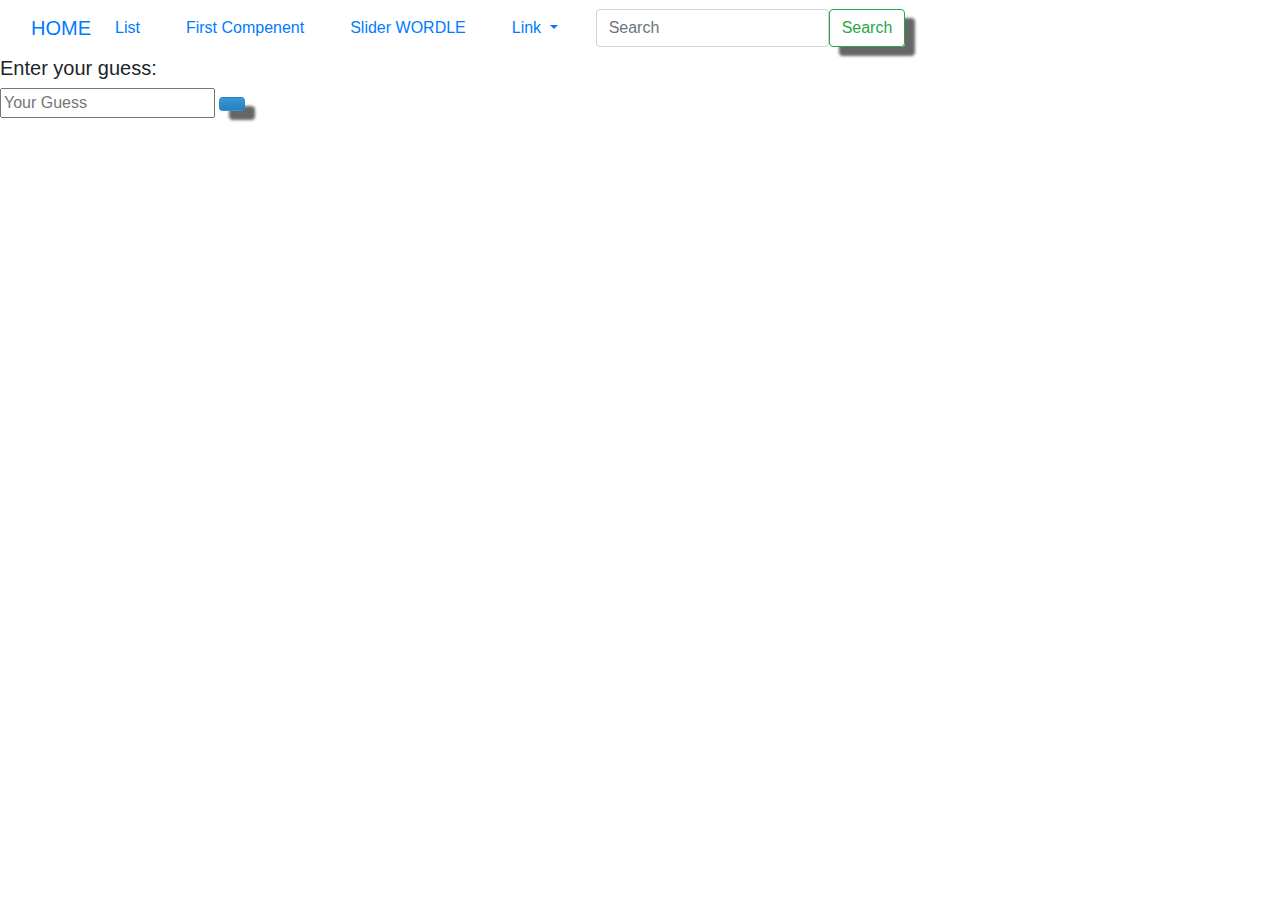
==== index.html @ 8e36611a "v2" ====
<!DOCTYPE html>
<html lang="en">
    <head>
        <meta charset="utf-8">
        <title>Wordle Game</title>
        <link rel="stylesheet" href="styles.css">
         <!--BOOTSTRAP LİNK-->
         <link rel="stylesheet" href="https://cdn.jsdelivr.net/npm/bootstrap@4.0.0/dist/css/bootstrap.min.css" integrity="sha384-Gn5384xqQ1aoWXA+058RXPxPg6fy4IWvTNh0E263XmFcJlSAwiGgFAW/dAiS6JXm" crossorigin="anonymous">
         <script src="https://code.jquery.com/jquery-3.2.1.slim.min.js" integrity="sha384-KJ3o2DKtIkvYIK3UENzmM7KCkRr/rE9/Qpg6aAZGJwFDMVNA/GpGFF93hXpG5KkN" crossorigin="anonymous"></script>
         <script src="https://cdn.jsdelivr.net/npm/popper.js@1.12.9/dist/umd/popper.min.js" integrity="sha384-ApNbgh9B+Y1QKtv3Rn7W3mgPxhU9K/ScQsAP7hUibX39j7fakFPskvXusvfa0b4Q" crossorigin="anonymous"></script>
         <script src="https://cdn.jsdelivr.net/npm/bootstrap@4.0.0/dist/js/bootstrap.min.js" integrity="sha384-JZR6Spejh4U02d8jOt6vLEHfe/JQGiRRSQQxSfFWpi1MquVdAyjUar5+76PVCmYl" crossorigin="anonymous"></script>
    </head>
    <body>
        <section id="navbar">
        <nav class="navbar navbar-expand-lg bg-body-tertiary">
            <div class="container-fluid">
              <a class="navbar-brand" href="#">HOME</a>
              <button class="navbar-toggler" type="button" data-bs-toggle="collapse" data-bs-target="#navbarSupportedContent" aria-controls="navbarSupportedContent" aria-expanded="false" aria-label="Toggle navigation">
                <span class="navbar-toggler-icon"></span>
              </button>
              <div class="collapse navbar-collapse" id="navbarSupportedContent">
                <ul class="navbar-nav me-auto mb-2 mb-lg-0">
                  <li class="nav-item">
                    <a class="nav-link active" aria-current="page" href="#">List</a>
                  </li>
                  <li class="nav-item">
                    <a class="nav-link" href="#">First Compenent</a>
                  </li>
                  <li class="nav-item">
                    <a class="nav-link" href="#">Slider WORDLE</a>
                  </li>
                  <li class="nav-item dropdown">
                    <a class="nav-link dropdown-toggle" href="#" role="button" data-bs-toggle="dropdown" aria-expanded="false">
                      Link
                    </a>
                    <ul class="dropdown-menu">
                      <li><a class="dropdown-item" href="#">Action</a></li>
                      <li><a class="dropdown-item" href="#">Another action</a></li>
                      <li><hr class="dropdown-divider"></li>
                      <li><a class="dropdown-item" href="#">Something else here</a></li>
                    </ul>
                  </li>
                </ul>
                <form class="d-flex" role="search">
                  <input class="form-control me-2" type="search" placeholder="Search" aria-label="Search">
                  <button class="btn btn-outline-success" type="submit">Search</button>
                </form>
              </div>
            </div>
          </nav>
        </section>
        <section id="puzzle">
            <div>
                <h5>Enter your guess: </h5>
                <input class="guess-control me-2" type="guess" placeholder="Your Guess" aria-label="Your Guess">
                <button class="btn"></button>
            </div>
        </section>
        <script src="index.js" charset="utf-8"></script>
    </body>
</html>
---- styles.css ----
body{
    background-color: ;
}
.nav-item{
    margin-right: 30px;
}
.h5{
    text-align: center;
    margin: 20px 200px 200px ;
}
.guess-control{

}
.btn {
    background: #3498db;
    background-image: -webkit-linear-gradient(top, #3498db, #2980b9);
    background-image: -moz-linear-gradient(top, #3498db, #2980b9);
    background-image: -ms-linear-gradient(top, #3498db, #2980b9);
    background-image: -o-linear-gradient(top, #3498db, #2980b9);
    background-image: linear-gradient(to bottom, #3498db, #2980b9);
    -webkit-border-radius: 1;
    -moz-border-radius: 1;
    border-radius: 1px;
    -webkit-box-shadow: 10px 9px 3px #666666;
    -moz-box-shadow: 10px 9px 3px #666666;
    box-shadow: 10px 9px 3px #666666;
    font-family: Arial;
    color: #ffffff;
    font-size: 30px;
    padding: 10px 20px 10px 20px;
    text-decoration: none;
    box-sizing: 100%;
  }
  
  .btn:hover {
    background: #3cb0fd;
    background-image: -webkit-linear-gradient(top, #3cb0fd, #3498db);
    background-image: -moz-linear-gradient(top, #3cb0fd, #3498db);
    background-image: -ms-linear-gradient(top, #3cb0fd, #3498db);
    background-image: -o-linear-gradient(top, #3cb0fd, #3498db);
    background-image: linear-gradient(to bottom, #3cb0fd, #3498db);
    text-decoration: none;
  }
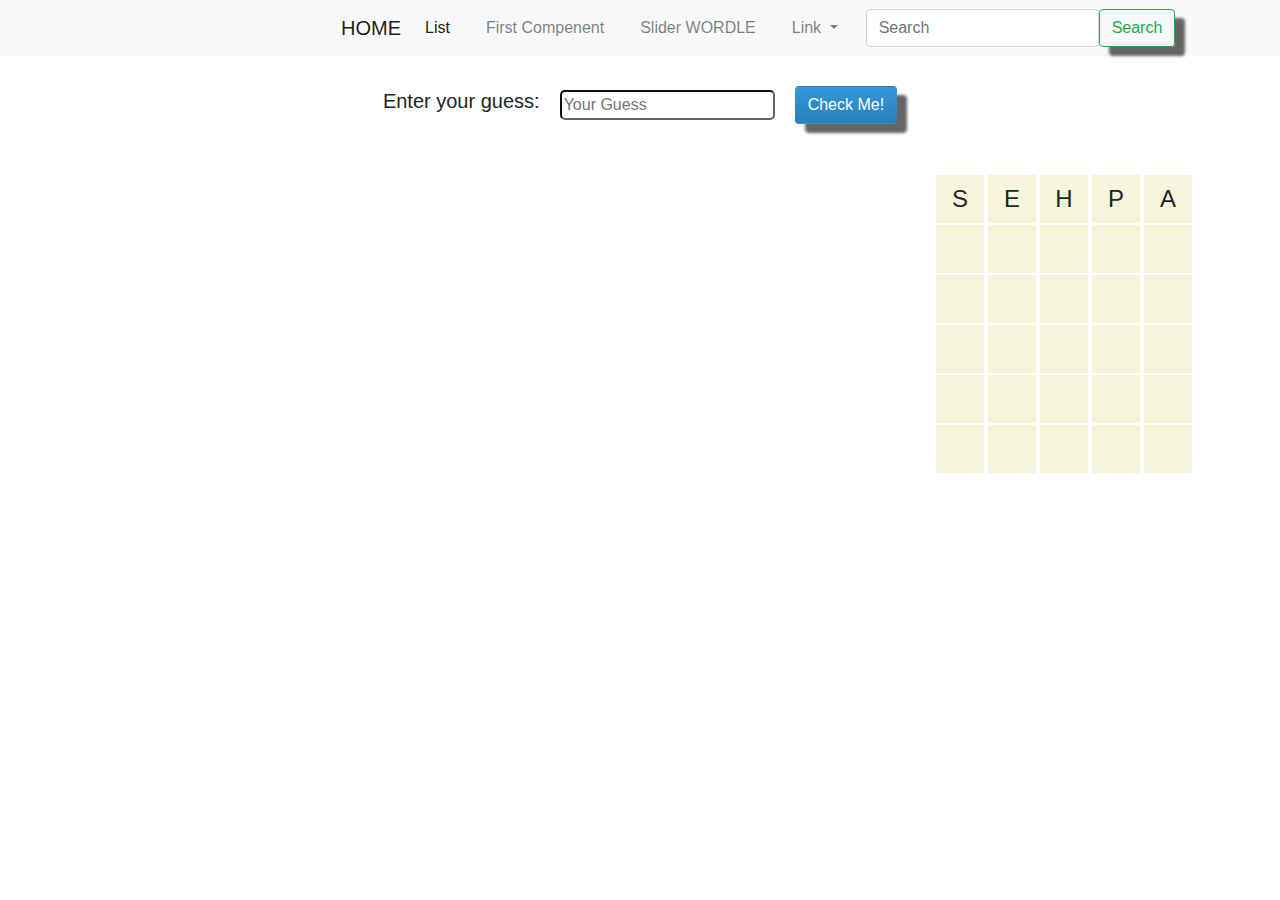
==== commit 6abae31c: "." ====
--- a/index.html
+++ b/index.html
@@ -1,61 +1,133 @@
 <!DOCTYPE html>
 <html lang="en">
-    <head>
-        <meta charset="utf-8">
-        <title>Wordle Game</title>
-        <link rel="stylesheet" href="styles.css">
-         <!--BOOTSTRAP LİNK-->
-         <link rel="stylesheet" href="https://cdn.jsdelivr.net/npm/bootstrap@4.0.0/dist/css/bootstrap.min.css" integrity="sha384-Gn5384xqQ1aoWXA+058RXPxPg6fy4IWvTNh0E263XmFcJlSAwiGgFAW/dAiS6JXm" crossorigin="anonymous">
-         <script src="https://code.jquery.com/jquery-3.2.1.slim.min.js" integrity="sha384-KJ3o2DKtIkvYIK3UENzmM7KCkRr/rE9/Qpg6aAZGJwFDMVNA/GpGFF93hXpG5KkN" crossorigin="anonymous"></script>
-         <script src="https://cdn.jsdelivr.net/npm/popper.js@1.12.9/dist/umd/popper.min.js" integrity="sha384-ApNbgh9B+Y1QKtv3Rn7W3mgPxhU9K/ScQsAP7hUibX39j7fakFPskvXusvfa0b4Q" crossorigin="anonymous"></script>
-         <script src="https://cdn.jsdelivr.net/npm/bootstrap@4.0.0/dist/js/bootstrap.min.js" integrity="sha384-JZR6Spejh4U02d8jOt6vLEHfe/JQGiRRSQQxSfFWpi1MquVdAyjUar5+76PVCmYl" crossorigin="anonymous"></script>
-    </head>
-    <body>
-        <section id="navbar">
-        <nav class="navbar navbar-expand-lg bg-body-tertiary">
-            <div class="container-fluid">
-              <a class="navbar-brand" href="#">HOME</a>
-              <button class="navbar-toggler" type="button" data-bs-toggle="collapse" data-bs-target="#navbarSupportedContent" aria-controls="navbarSupportedContent" aria-expanded="false" aria-label="Toggle navigation">
-                <span class="navbar-toggler-icon"></span>
-              </button>
-              <div class="collapse navbar-collapse" id="navbarSupportedContent">
-                <ul class="navbar-nav me-auto mb-2 mb-lg-0">
-                  <li class="nav-item">
-                    <a class="nav-link active" aria-current="page" href="#">List</a>
-                  </li>
-                  <li class="nav-item">
-                    <a class="nav-link" href="#">First Compenent</a>
-                  </li>
-                  <li class="nav-item">
-                    <a class="nav-link" href="#">Slider WORDLE</a>
-                  </li>
-                  <li class="nav-item dropdown">
-                    <a class="nav-link dropdown-toggle" href="#" role="button" data-bs-toggle="dropdown" aria-expanded="false">
-                      Link
-                    </a>
-                    <ul class="dropdown-menu">
-                      <li><a class="dropdown-item" href="#">Action</a></li>
-                      <li><a class="dropdown-item" href="#">Another action</a></li>
-                      <li><hr class="dropdown-divider"></li>
-                      <li><a class="dropdown-item" href="#">Something else here</a></li>
-                    </ul>
-                  </li>
-                </ul>
-                <form class="d-flex" role="search">
-                  <input class="form-control me-2" type="search" placeholder="Search" aria-label="Search">
-                  <button class="btn btn-outline-success" type="submit">Search</button>
-                </form>
-              </div>
-            </div>
-          </nav>
-        </section>
-        <section id="puzzle">
-            <div>
-                <h5>Enter your guess: </h5>
-                <input class="guess-control me-2" type="guess" placeholder="Your Guess" aria-label="Your Guess">
-                <button class="btn"></button>
-            </div>
-        </section>
-        <script src="index.js" charset="utf-8"></script>
-    </body>
-</html>
+
+<head>
+  <meta charset="utf-8">
+  <title>Wordle Game</title>
+  <link rel="stylesheet" href="styles.css">
+  <!--BOOTSTRAP LİNK-->
+  <link rel="stylesheet" href="https://cdn.jsdelivr.net/npm/bootstrap@4.0.0/dist/css/bootstrap.min.css"
+    integrity="sha384-Gn5384xqQ1aoWXA+058RXPxPg6fy4IWvTNh0E263XmFcJlSAwiGgFAW/dAiS6JXm" crossorigin="anonymous">
+  <script src="https://code.jquery.com/jquery-3.2.1.slim.min.js"
+    integrity="sha384-KJ3o2DKtIkvYIK3UENzmM7KCkRr/rE9/Qpg6aAZGJwFDMVNA/GpGFF93hXpG5KkN"
+    crossorigin="anonymous"></script>
+  <script src="https://cdn.jsdelivr.net/npm/popper.js@1.12.9/dist/umd/popper.min.js"
+    integrity="sha384-ApNbgh9B+Y1QKtv3Rn7W3mgPxhU9K/ScQsAP7hUibX39j7fakFPskvXusvfa0b4Q"
+    crossorigin="anonymous"></script>
+  <script src="https://cdn.jsdelivr.net/npm/bootstrap@4.0.0/dist/js/bootstrap.min.js"
+    integrity="sha384-JZR6Spejh4U02d8jOt6vLEHfe/JQGiRRSQQxSfFWpi1MquVdAyjUar5+76PVCmYl"
+    crossorigin="anonymous"></script>
+</head>
+
+<body>
+  <section id="navbar">
+    <nav class="navbar navbar-light bg-light navbar-expand-lg">
+      <div class="container-fluid" style="margin-left: 310px;">
+        <a class="navbar-brand" href="#">HOME</a>
+        <button class="navbar-toggler" type="button" data-bs-toggle="collapse" data-bs-target="#navbarSupportedContent"
+          aria-controls="navbarSupportedContent" aria-expanded="false" aria-label="Toggle navigation">
+          <span class="navbar-toggler-icon"></span>
+        </button>
+        <div class="collapse navbar-collapse " id="navbarSupportedContent">
+          <ul class="navbar-nav me-auto mb-2 mb-lg-0">
+            <li class="nav-item">
+              <a class="nav-link active" aria-current="page" href="#">List</a>
+            </li>
+            <li class="nav-item">
+              <a class="nav-link" href="#">First Compenent</a>
+            </li>
+            <li class="nav-item">
+              <a class="nav-link" href="#">Slider WORDLE</a>
+            </li>
+            <li class="nav-item dropdown">
+              <a class="nav-link dropdown-toggle" href="#" role="button" data-bs-toggle="dropdown"
+                aria-expanded="false">
+                Link
+              </a>
+              <ul class="dropdown-menu">
+                <li><a class="dropdown-item" href="#">Action</a></li>
+                <li><a class="dropdown-item" href="#">Another action</a></li>
+                <li>
+                  <hr class="dropdown-divider">
+                </li>
+                <li><a class="dropdown-item" href="#">Something else here</a></li>
+              </ul>
+            </li>
+          </ul>
+          <form class="d-flex" role="search">
+            <input class="form-control me-2" type="search" placeholder="Search" aria-label="Search">
+            <button class="btn btn-outline-success" type="submit">Search</button>
+          </form>
+        </div>
+      </div>
+    </nav>
+  </section>
+  <section id="guess-check">
+    <div>
+      <h5>Enter your guess: </h5>
+      <input class="guess-control me-2" type="guess" placeholder="Your Guess" aria-label="Your Guess">
+      <button class="btn" id="check-button">Check Me!</button>
+    </div>
+  </section>
+
+  <!-- 
+    BURDA CLASS ROWLARA İD VEREBİLİRİZ 1. ROW 2. ROW TARZI
+    CLASS CELL'LERE İSE 1.1 1.2 1.3 GİBİ İD VEREREK JS İÇERİSİNDE ULAŞABİLİRİZ
+    YORUM SATIRLARINA YAZDIKLARIM TAHMİNİ ŞUAN İNCELEMEMDEN ÇIKARDIĞIM ŞEYLER
+    DAHA İYİ BİR FİKRİNİZ OLURSA DEĞİŞTİREBİLİRİZ TABİ Kİ.
+   -->
+  <section id="guess-list">
+    <div id="game-board">
+      <div class="row">
+        <div class="cell">S</div> <!-- DENEME İÇİN KELİME GİRDİM-->
+        <div class="cell">E</div>
+        <div class="cell">H</div>
+        <div class="cell">P</div>
+        <div class="cell">A</div>
+      </div>
+      <div class="row">
+        <div class="cell"></div>
+        <div class="cell"></div>
+        <div class="cell"></div>
+        <div class="cell"></div>
+        <div class="cell"></div>
+      </div>
+      <div class="row">
+        <div class="cell"></div>
+        <div class="cell"></div>
+        <div class="cell"></div>
+        <div class="cell"></div>
+        <div class="cell"></div>
+      </div>
+      <div class="row">
+        <div class="cell"></div>
+        <div class="cell"></div>
+        <div class="cell"></div>
+        <div class="cell"></div>
+        <div class="cell"></div>
+      </div>
+      <div class="row">
+        <div class="cell"></div>
+        <div class="cell"></div>
+        <div class="cell"></div>
+        <div class="cell"></div>
+        <div class="cell"></div>
+      </div>
+      <div class="row">
+        <div class="cell"></div>
+        <div class="cell"></div>
+        <div class="cell"></div>
+        <div class="cell"></div>
+        <div class="cell"></div>
+      </div>
+    </div>
+  </section>
+
+  <section id="letter-state">
+
+  </section>
+
+  <script src="index.js" charset="utf-8"></script>
+</body>
+
+</html>--- a/styles.css
+++ b/styles.css
@@ -1,16 +1,47 @@
-body{
-    background-color: ;
+body {
+    background-color: #ffffff;
+}
+/*navbar*/
+.navbar {
+    margin: 0;
+    justify-content: center;
+    text-align: center;
+}
+.container-fluid {
+    margin-left: 310px;
 }
 .nav-item{
-    margin-right: 30px;
+    margin-right: 20px;
 }
-.h5{
+/*check */
+.h5 {
     text-align: center;
-    margin: 20px 200px 200px ;
+    margin: 20px 200px 200px;
 }
-.guess-control{
 
+#guess-check {
+    display: flex;
+    flex-direction: row;
+    align-items: center;
+    margin-top: 30px;
+    /* İsterseniz bu değeri değiştirerek yükseklik ayarını yapabilirsiniz */
+    margin-bottom: 50px;
 }
+
+#guess-check div {
+    flex: 1;
+    display: flex;
+    justify-content: center;
+    align-items: center;
+}
+
+.guess-control {
+    margin: auto 20px;
+    border-radius: 5px;
+    border-color: #666666;
+}
+
+
 .btn {
     background: #3498db;
     background-image: -webkit-linear-gradient(top, #3498db, #2980b9);
@@ -30,9 +61,9 @@
     padding: 10px 20px 10px 20px;
     text-decoration: none;
     box-sizing: 100%;
-  }
-  
-  .btn:hover {
+}
+
+.btn:hover {
     background: #3cb0fd;
     background-image: -webkit-linear-gradient(top, #3cb0fd, #3498db);
     background-image: -moz-linear-gradient(top, #3cb0fd, #3498db);
@@ -40,4 +71,28 @@
     background-image: -o-linear-gradient(top, #3cb0fd, #3498db);
     background-image: linear-gradient(to bottom, #3cb0fd, #3498db);
     text-decoration: none;
-  }+}
+/*game board */
+#guess-list {
+  display: flex;
+  flex-direction: column;
+  margin-left: 850px;
+}
+
+.row {
+  display: flex;
+  justify-content: center;
+  align-items: center;
+}
+
+.cell {
+  width: 50px;
+  height: 50px;
+  background-color: beige;
+  margin-right: 2px;
+  border: 1px solid white;
+  font-size: 24px;
+  display: flex;
+  justify-content: center;
+  align-items: center;
+}
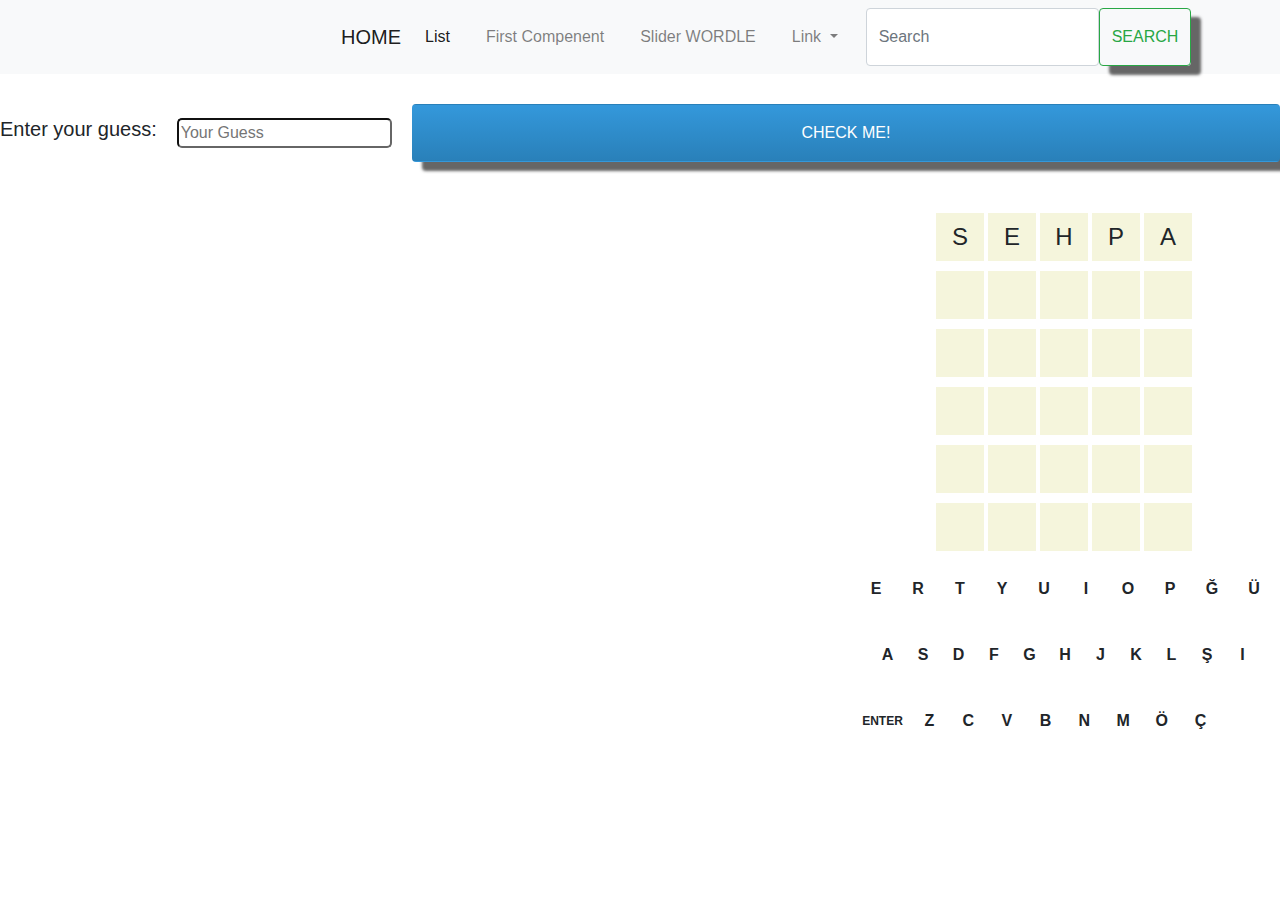
==== commit 3b9e1edb: "klavye" ====
--- a/index.html
+++ b/index.html
@@ -17,6 +17,89 @@
   <script src="https://cdn.jsdelivr.net/npm/bootstrap@4.0.0/dist/js/bootstrap.min.js"
     integrity="sha384-JZR6Spejh4U02d8jOt6vLEHfe/JQGiRRSQQxSfFWpi1MquVdAyjUar5+76PVCmYl"
     crossorigin="anonymous"></script>
+  <!--googledan css aldım-->
+  <style>
+    :host {
+      height: var(--keyboard-height);
+    }
+    #keyboard {
+      margin: 0 8px;
+      user-select: none;
+    }
+    
+    .row {
+      display: flex;
+      width: 100%;
+      margin: 0 auto 8px;
+      /* https://stackoverflow.com/questions/46167604/ios-html-disable-double-tap-to-zoom */
+      touch-action: manipulation;
+    }
+    
+    button {
+    text-transform: uppercase;
+      font-family: inherit;
+      font-weight: bold;
+      border: 0;
+      padding: 0;
+      margin: 0 6px 0 0;
+      height: 58px;
+      border-radius: 4px;
+      cursor: pointer;
+      user-select: none;
+      background-color: var(--key-bg);
+      color: var(--key-text-color);
+      flex: 1;
+      display: flex;
+      justify-content: center;
+      align-items: center;
+      -webkit-tap-highlight-color: rgba(0,0,0,0.3);
+    }
+  
+    button:focus {
+      outline: none;
+    }
+  
+    button.fade {
+      transition: background-color 0.1s ease, color 0.1s ease;
+    }
+    
+    button:last-of-type {
+      margin: 0;
+    }
+    
+    .half {
+      flex: 0.5;
+    }
+    
+    .one {
+      flex: 1;
+    }
+  
+    .one-and-a-half {
+      flex: 1.5;
+      font-size: 12px;
+    }
+    
+    .two {
+      flex: 2;
+    }
+  
+    button[data-state='correct'] {
+      background-color: var(--key-bg-correct);
+      color: var(--key-evaluated-text-color);
+    }
+  
+    button[data-state='present'] {
+      background-color: var(--key-bg-present);
+      color: var(--key-evaluated-text-color);
+    }
+  
+    button[data-state='absent'] {
+      background-color: var(--key-bg-absent);
+      color: var(--key-evaluated-text-color);
+    }
+  
+    </style>
 </head>
 
 <body>
@@ -121,6 +204,51 @@
         <div class="cell"></div>
       </div>
     </div>
+
+    <div id="keyboard">
+      <div class="row">
+        <button data-key="e">e</button>
+        <button data-key="r">r</button>
+        <button data-key="t">t</button>
+        <button data-key="y">y</button>
+        <button data-key="u">u</button>
+        <button data-key="ı">ı</button>
+        <button data-key="o">o</button>
+        <button data-key="p">p</button>
+        <button data-key="ğ">ğ</button>
+        <button data-key="ü">ü</button>
+      </div>
+      <div class="row">
+        <div class="spacer half"></div>
+        <button data-key="a">a</button>
+        <button data-key="s">s</button>
+        <button data-key="d">d</button>
+        <button data-key="f">f</button>
+        <button data-key="g">g</button>
+        <button data-key="h">h</button>
+        <button data-key="j">j</button>
+        <button data-key="k">k</button>
+        <button data-key="l">l</button>
+        <button data-key="ş">ş</button>
+        <button data-key="i">i</button>
+        <div class="spacer half"></div>
+      </div>
+      <div class="row">
+        <button data-key="↵" class="one-and-a-half">enter</button>
+        <button data-key="z">z</button>
+        <button data-key="c">c</button>
+        <button data-key="v">v</button>
+        <button data-key="b">b</button>
+        <button data-key="n">n</button>
+        <button data-key="m">m</button>
+        <button data-key="ö">ö</button>
+        <button data-key="ç">ç</button>
+        <button data-key="←" class="one-and-a-half">
+          <game-icon icon="backspace"></game-icon>
+        </button>
+
+      </div>
+    </div>
   </section>
 
   <section id="letter-state">
--- a/styles.css
+++ b/styles.css
@@ -96,3 +96,4 @@
   justify-content: center;
   align-items: center;
 }
+
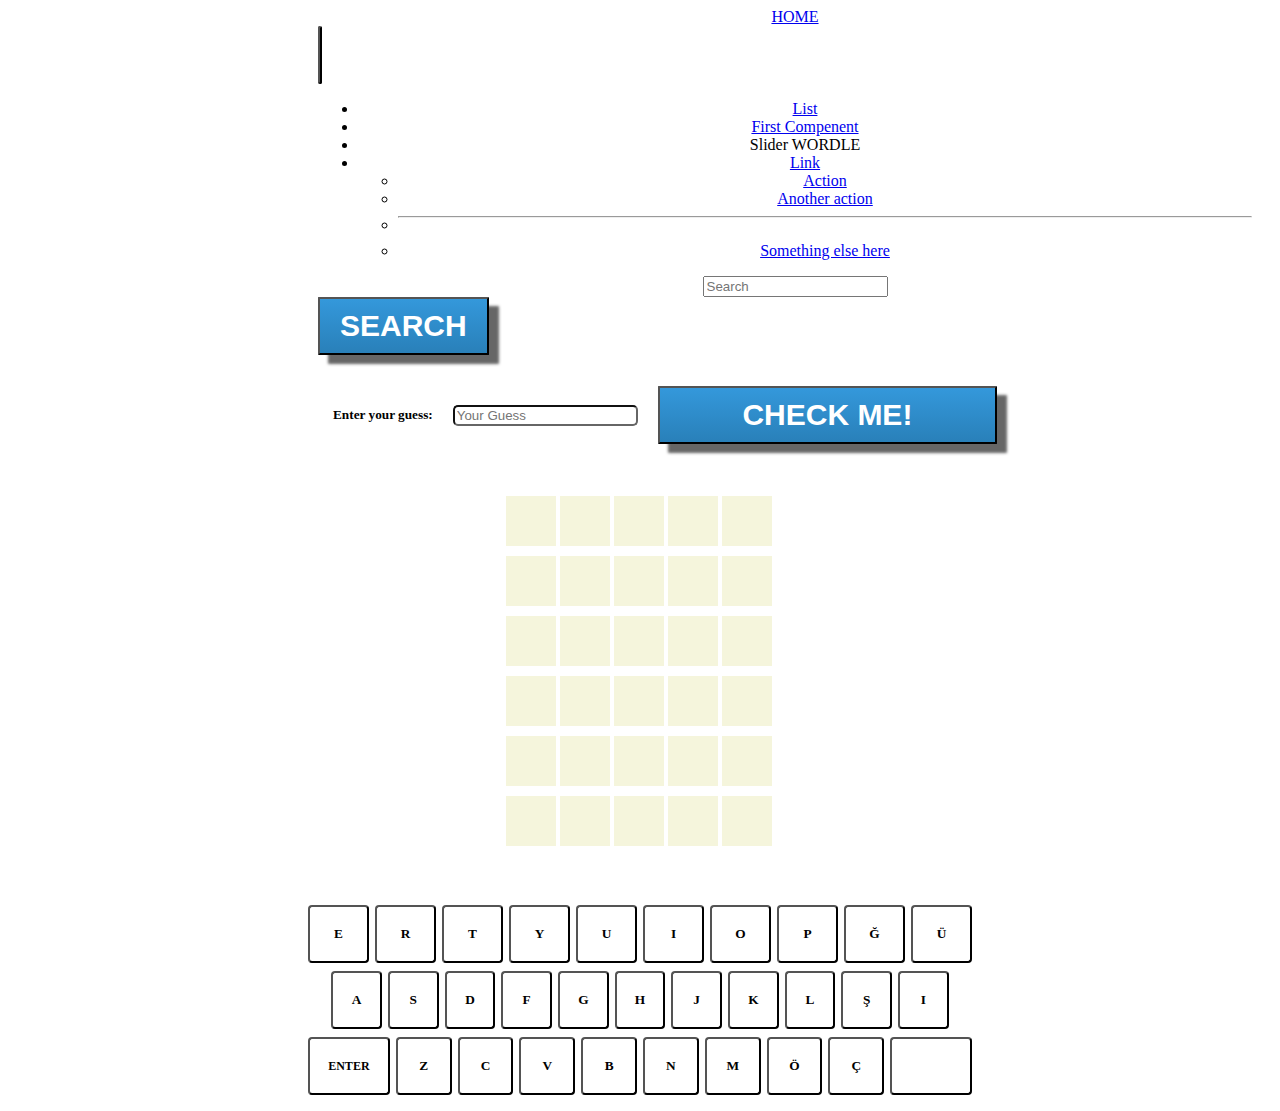
==== commit 3654d90a: "v4" ====
--- a/index.html
+++ b/index.html
@@ -1,23 +1,14 @@
 <!DOCTYPE html>
 <html lang="en">
-
-<head>
-  <meta charset="utf-8">
-  <title>Wordle Game</title>
-  <link rel="stylesheet" href="styles.css">
-  <!--BOOTSTRAP LİNK-->
-  <link rel="stylesheet" href="https://cdn.jsdelivr.net/npm/bootstrap@4.0.0/dist/css/bootstrap.min.css"
-    integrity="sha384-Gn5384xqQ1aoWXA+058RXPxPg6fy4IWvTNh0E263XmFcJlSAwiGgFAW/dAiS6JXm" crossorigin="anonymous">
-  <script src="https://code.jquery.com/jquery-3.2.1.slim.min.js"
-    integrity="sha384-KJ3o2DKtIkvYIK3UENzmM7KCkRr/rE9/Qpg6aAZGJwFDMVNA/GpGFF93hXpG5KkN"
-    crossorigin="anonymous"></script>
-  <script src="https://cdn.jsdelivr.net/npm/popper.js@1.12.9/dist/umd/popper.min.js"
-    integrity="sha384-ApNbgh9B+Y1QKtv3Rn7W3mgPxhU9K/ScQsAP7hUibX39j7fakFPskvXusvfa0b4Q"
-    crossorigin="anonymous"></script>
-  <script src="https://cdn.jsdelivr.net/npm/bootstrap@4.0.0/dist/js/bootstrap.min.js"
-    integrity="sha384-JZR6Spejh4U02d8jOt6vLEHfe/JQGiRRSQQxSfFWpi1MquVdAyjUar5+76PVCmYl"
-    crossorigin="anonymous"></script>
-  <!--googledan css aldım-->
+  <head>
+    <meta charset="utf-8">
+    <meta name="viewport" content="width=device-width, initial-scale=1">
+    <title>Wordle Game</title>
+    <!--Bootstrap css linki-->
+    <link href="https://cdn.jsdelivr.net/npm/bootstrap@5.3.0-alpha3/dist/css/bootstrap.min.css" rel="stylesheet" integrity="sha384-KK94CHFLLe+nY2dmCWGMq91rCGa5gtU4mk92HdvYe+M/SXH301p5ILy+dN9+nJOZ" crossorigin="anonymous">
+    <!--Css linki-->
+    <link rel="stylesheet" href="styles.css">
+    <!--googledan css aldım-->
   <style>
     :host {
       height: var(--keyboard-height);
@@ -25,6 +16,9 @@
     #keyboard {
       margin: 0 8px;
       user-select: none;
+      margin-left: 300px;
+      margin-right: 300px;
+      margin-top: 50px;
     }
     
     .row {
@@ -33,13 +27,13 @@
       margin: 0 auto 8px;
       /* https://stackoverflow.com/questions/46167604/ios-html-disable-double-tap-to-zoom */
       touch-action: manipulation;
+      margin-left: 0px;
     }
     
     button {
     text-transform: uppercase;
       font-family: inherit;
       font-weight: bold;
-      border: 0;
       padding: 0;
       margin: 0 6px 0 0;
       height: 58px;
@@ -53,6 +47,7 @@
       justify-content: center;
       align-items: center;
       -webkit-tap-highlight-color: rgba(0,0,0,0.3);
+      border-color: black;
     }
   
     button:focus {
@@ -104,49 +99,45 @@
 
 <body>
   <section id="navbar">
-    <nav class="navbar navbar-light bg-light navbar-expand-lg">
-      <div class="container-fluid" style="margin-left: 310px;">
-        <a class="navbar-brand" href="#">HOME</a>
-        <button class="navbar-toggler" type="button" data-bs-toggle="collapse" data-bs-target="#navbarSupportedContent"
-          aria-controls="navbarSupportedContent" aria-expanded="false" aria-label="Toggle navigation">
-          <span class="navbar-toggler-icon"></span>
-        </button>
-        <div class="collapse navbar-collapse " id="navbarSupportedContent">
-          <ul class="navbar-nav me-auto mb-2 mb-lg-0">
-            <li class="nav-item">
-              <a class="nav-link active" aria-current="page" href="#">List</a>
-            </li>
-            <li class="nav-item">
-              <a class="nav-link" href="#">First Compenent</a>
-            </li>
-            <li class="nav-item">
-              <a class="nav-link" href="#">Slider WORDLE</a>
-            </li>
-            <li class="nav-item dropdown">
-              <a class="nav-link dropdown-toggle" href="#" role="button" data-bs-toggle="dropdown"
-                aria-expanded="false">
-                Link
-              </a>
-              <ul class="dropdown-menu">
-                <li><a class="dropdown-item" href="#">Action</a></li>
-                <li><a class="dropdown-item" href="#">Another action</a></li>
-                <li>
-                  <hr class="dropdown-divider">
-                </li>
-                <li><a class="dropdown-item" href="#">Something else here</a></li>
-              </ul>
-            </li>
+   <nav class="navbar navbar-expand-lg bg-body-tertiary">
+  <div class="container-fluid">
+    <a class="navbar-brand" href="#">HOME</a>
+    <button class="navbar-toggler" type="button" data-bs-toggle="collapse" data-bs-target="#navbarSupportedContent" aria-controls="navbarSupportedContent" aria-expanded="false" aria-label="Toggle navigation">
+      <span class="navbar-toggler-icon"></span>
+    </button>
+    <div class="collapse navbar-collapse" id="navbarSupportedContent">
+      <ul class="navbar-nav me-auto mb-2 mb-lg-0">
+        <li class="nav-item">
+          <a class="nav-link active" aria-current="page" href="#">List</a>
+        </li>
+        <li class="nav-item">
+          <a class="nav-link" href="#">First Compenent</a>
+        </li>
+        <li class="nav-item">
+          <a class="nav-link disabled">Slider WORDLE</a>
+        </li>
+        <li class="nav-item dropdown">
+          <a class="nav-link dropdown-toggle" href="#" role="button" data-bs-toggle="dropdown" aria-expanded="false">
+            Link
+          </a>
+          <ul class="dropdown-menu">
+            <li><a class="dropdown-item" href="#">Action</a></li>
+            <li><a class="dropdown-item" href="#">Another action</a></li>
+            <li><hr class="dropdown-divider"></li>
+            <li><a class="dropdown-item" href="#">Something else here</a></li>
           </ul>
-          <form class="d-flex" role="search">
-            <input class="form-control me-2" type="search" placeholder="Search" aria-label="Search">
-            <button class="btn btn-outline-success" type="submit">Search</button>
-          </form>
-        </div>
-      </div>
-    </nav>
+        </li>
+      </ul>
+      <form class="d-flex" role="search">
+        <input class="form-control me-2" type="search" placeholder="Search" aria-label="Search">
+        <button class="btn btn-outline-success" type="submit">Search</button>
+      </form>
+    </div>
+  </div>
+</nav>
   </section>
   <section id="guess-check">
-    <div>
+    <div class="guess-check">
       <h5>Enter your guess: </h5>
       <input class="guess-control me-2" type="guess" placeholder="Your Guess" aria-label="Your Guess">
       <button class="btn" id="check-button">Check Me!</button>
@@ -162,11 +153,11 @@
   <section id="guess-list">
     <div id="game-board">
       <div class="row">
-        <div class="cell">S</div> <!-- DENEME İÇİN KELİME GİRDİM-->
-        <div class="cell">E</div>
-        <div class="cell">H</div>
-        <div class="cell">P</div>
-        <div class="cell">A</div>
+        <div class="cell"></div> <!-- DENEME İÇİN KELİME GİRDİM-->
+        <div class="cell"></div>
+        <div class="cell"></div>
+        <div class="cell"></div>
+        <div class="cell"></div>
       </div>
       <div class="row">
         <div class="cell"></div>
@@ -251,11 +242,9 @@
     </div>
   </section>
 
-  <section id="letter-state">
-
-  </section>
-
   <script src="index.js" charset="utf-8"></script>
+  <!--Bootstrap js linki-->
+  <script src="https://cdn.jsdelivr.net/npm/bootstrap@5.3.0-alpha3/dist/js/bootstrap.bundle.min.js" integrity="sha384-ENjdO4Dr2bkBIFxQpeoTz1HIcje39Wm4jDKdf19U8gI4ddQ3GYNS7NTKfAdVQSZe" crossorigin="anonymous"></script>
 </body>
 
 </html>--- a/styles.css
+++ b/styles.css
@@ -33,6 +33,8 @@
     display: flex;
     justify-content: center;
     align-items: center;
+    margin-left: 325px;
+    margin-right: 275px;
 }
 
 .guess-control {
@@ -76,7 +78,6 @@
 #guess-list {
   display: flex;
   flex-direction: column;
-  margin-left: 850px;
 }
 
 .row {
@@ -97,3 +98,5 @@
   align-items: center;
 }
 
+       
+
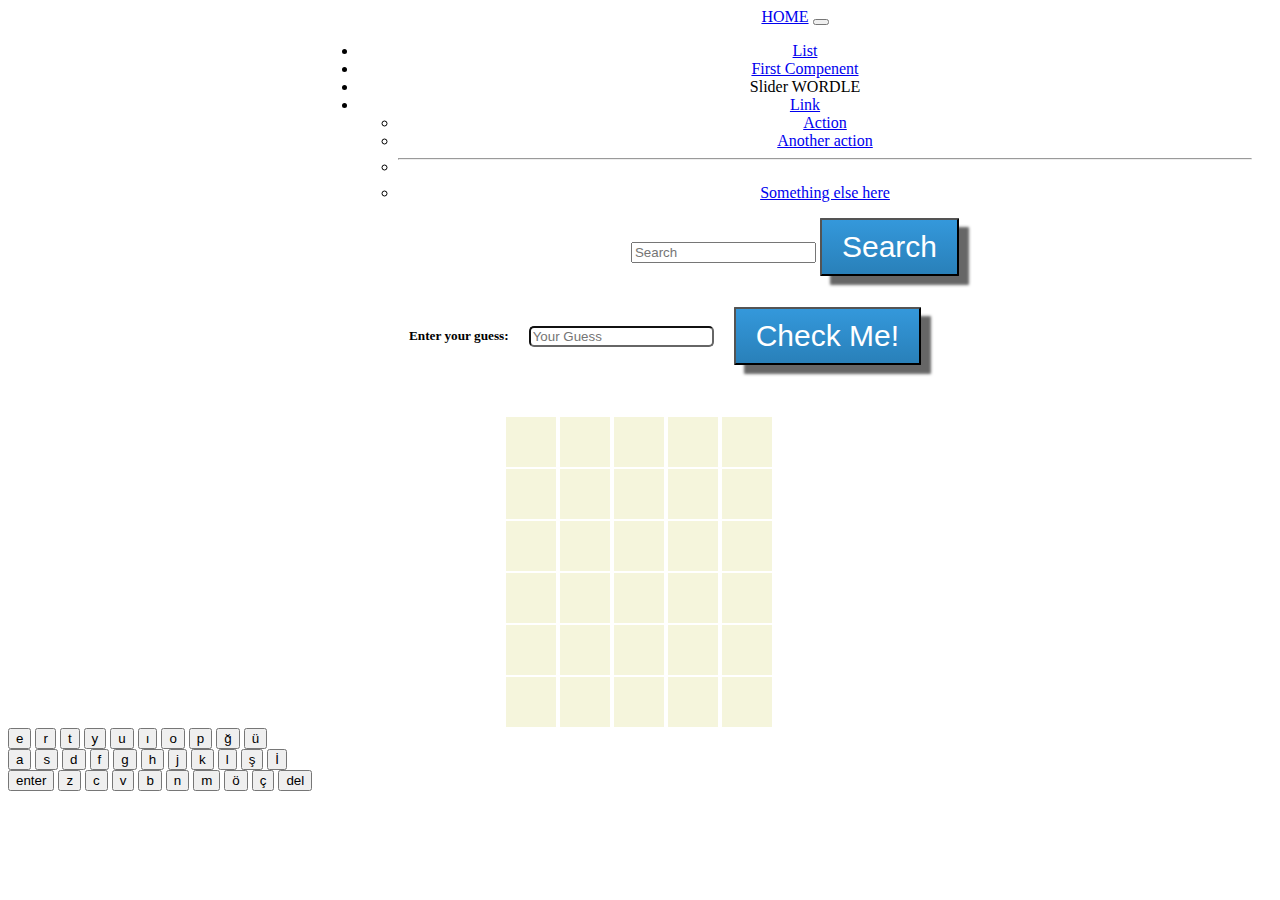
==== commit 7615899f: "Sona çok yaklaştık" ====
--- a/index.html
+++ b/index.html
@@ -1,203 +1,118 @@
 <!DOCTYPE html>
 <html lang="en">
-  <head>
-    <meta charset="utf-8">
-    <meta name="viewport" content="width=device-width, initial-scale=1">
-    <title>Wordle Game</title>
-    <!--Bootstrap css linki-->
-    <link href="https://cdn.jsdelivr.net/npm/bootstrap@5.3.0-alpha3/dist/css/bootstrap.min.css" rel="stylesheet" integrity="sha384-KK94CHFLLe+nY2dmCWGMq91rCGa5gtU4mk92HdvYe+M/SXH301p5ILy+dN9+nJOZ" crossorigin="anonymous">
-    <!--Css linki-->
-    <link rel="stylesheet" href="styles.css">
-    <!--googledan css aldım-->
-  <style>
-    :host {
-      height: var(--keyboard-height);
-    }
-    #keyboard {
-      margin: 0 8px;
-      user-select: none;
-      margin-left: 300px;
-      margin-right: 300px;
-      margin-top: 50px;
-    }
-    
-    .row {
-      display: flex;
-      width: 100%;
-      margin: 0 auto 8px;
-      /* https://stackoverflow.com/questions/46167604/ios-html-disable-double-tap-to-zoom */
-      touch-action: manipulation;
-      margin-left: 0px;
-    }
-    
-    button {
-    text-transform: uppercase;
-      font-family: inherit;
-      font-weight: bold;
-      padding: 0;
-      margin: 0 6px 0 0;
-      height: 58px;
-      border-radius: 4px;
-      cursor: pointer;
-      user-select: none;
-      background-color: var(--key-bg);
-      color: var(--key-text-color);
-      flex: 1;
-      display: flex;
-      justify-content: center;
-      align-items: center;
-      -webkit-tap-highlight-color: rgba(0,0,0,0.3);
-      border-color: black;
-    }
-  
-    button:focus {
-      outline: none;
-    }
-  
-    button.fade {
-      transition: background-color 0.1s ease, color 0.1s ease;
-    }
-    
-    button:last-of-type {
-      margin: 0;
-    }
-    
-    .half {
-      flex: 0.5;
-    }
-    
-    .one {
-      flex: 1;
-    }
-  
-    .one-and-a-half {
-      flex: 1.5;
-      font-size: 12px;
-    }
-    
-    .two {
-      flex: 2;
-    }
-  
-    button[data-state='correct'] {
-      background-color: var(--key-bg-correct);
-      color: var(--key-evaluated-text-color);
-    }
-  
-    button[data-state='present'] {
-      background-color: var(--key-bg-present);
-      color: var(--key-evaluated-text-color);
-    }
-  
-    button[data-state='absent'] {
-      background-color: var(--key-bg-absent);
-      color: var(--key-evaluated-text-color);
-    }
-  
-    </style>
+
+<head>
+  <meta charset="utf-8">
+  <meta name="viewport" content="width=device-width, initial-scale=1">
+  <title>Wordle Game</title>
+  <!--Bootstrap css linki-->
+  <link href="https://cdn.jsdelivr.net/npm/bootstrap@5.3.0-alpha3/dist/css/bootstrap.min.css" rel="stylesheet"
+    integrity="sha384-KK94CHFLLe+nY2dmCWGMq91rCGa5gtU4mk92HdvYe+M/SXH301p5ILy+dN9+nJOZ" crossorigin="anonymous">
+  <!--Css linki-->
+  <link rel="stylesheet" href="styles.css">
 </head>
 
 <body>
   <section id="navbar">
-   <nav class="navbar navbar-expand-lg bg-body-tertiary">
-  <div class="container-fluid">
-    <a class="navbar-brand" href="#">HOME</a>
-    <button class="navbar-toggler" type="button" data-bs-toggle="collapse" data-bs-target="#navbarSupportedContent" aria-controls="navbarSupportedContent" aria-expanded="false" aria-label="Toggle navigation">
-      <span class="navbar-toggler-icon"></span>
-    </button>
-    <div class="collapse navbar-collapse" id="navbarSupportedContent">
-      <ul class="navbar-nav me-auto mb-2 mb-lg-0">
-        <li class="nav-item">
-          <a class="nav-link active" aria-current="page" href="#">List</a>
-        </li>
-        <li class="nav-item">
-          <a class="nav-link" href="#">First Compenent</a>
-        </li>
-        <li class="nav-item">
-          <a class="nav-link disabled">Slider WORDLE</a>
-        </li>
-        <li class="nav-item dropdown">
-          <a class="nav-link dropdown-toggle" href="#" role="button" data-bs-toggle="dropdown" aria-expanded="false">
-            Link
-          </a>
-          <ul class="dropdown-menu">
-            <li><a class="dropdown-item" href="#">Action</a></li>
-            <li><a class="dropdown-item" href="#">Another action</a></li>
-            <li><hr class="dropdown-divider"></li>
-            <li><a class="dropdown-item" href="#">Something else here</a></li>
+    <nav class="navbar navbar-expand-lg bg-body-tertiary">
+      <div class="container-fluid">
+        <a class="navbar-brand" href="#">HOME</a>
+        <button class="navbar-toggler" type="button" data-bs-toggle="collapse" data-bs-target="#navbarSupportedContent"
+          aria-controls="navbarSupportedContent" aria-expanded="false" aria-label="Toggle navigation">
+          <span class="navbar-toggler-icon"></span>
+        </button>
+        <div class="collapse navbar-collapse" id="navbarSupportedContent">
+          <ul class="navbar-nav me-auto mb-2 mb-lg-0">
+            <li class="nav-item">
+              <a class="nav-link active" aria-current="page" href="#">List</a>
+            </li>
+            <li class="nav-item">
+              <a class="nav-link" href="#">First Compenent</a>
+            </li>
+            <li class="nav-item">
+              <a class="nav-link disabled">Slider WORDLE</a>
+            </li>
+            <li class="nav-item dropdown">
+              <a class="nav-link dropdown-toggle" href="#" role="button" data-bs-toggle="dropdown"
+                aria-expanded="false">
+                Link
+              </a>
+              <ul class="dropdown-menu">
+                <li><a class="dropdown-item" href="#">Action</a></li>
+                <li><a class="dropdown-item" href="#">Another action</a></li>
+                <li>
+                  <hr class="dropdown-divider">
+                </li>
+                <li><a class="dropdown-item" href="#">Something else here</a></li>
+              </ul>
+            </li>
           </ul>
-        </li>
-      </ul>
-      <form class="d-flex" role="search">
-        <input class="form-control me-2" type="search" placeholder="Search" aria-label="Search">
-        <button class="btn btn-outline-success" type="submit">Search</button>
-      </form>
-    </div>
-  </div>
-</nav>
+          <form class="d-flex" role="search">
+            <input class="form-control me-2" type="search" placeholder="Search" aria-label="Search">
+            <button class="btn btn-outline-success" type="submit">Search</button>
+          </form>
+        </div>
+      </div>
+    </nav>
   </section>
   <section id="guess-check">
     <div class="guess-check">
       <h5>Enter your guess: </h5>
-      <input class="guess-control me-2" type="guess" placeholder="Your Guess" aria-label="Your Guess">
+      <input class="guess-control me-2" type="guess" placeholder="Your Guess" aria-label="Your Guess" maxlength="5">
       <button class="btn" id="check-button">Check Me!</button>
     </div>
   </section>
 
-  <!-- 
-    BURDA CLASS ROWLARA İD VEREBİLİRİZ 1. ROW 2. ROW TARZI
-    CLASS CELL'LERE İSE 1.1 1.2 1.3 GİBİ İD VEREREK JS İÇERİSİNDE ULAŞABİLİRİZ
-    YORUM SATIRLARINA YAZDIKLARIM TAHMİNİ ŞUAN İNCELEMEMDEN ÇIKARDIĞIM ŞEYLER
-    DAHA İYİ BİR FİKRİNİZ OLURSA DEĞİŞTİREBİLİRİZ TABİ Kİ.
-   -->
   <section id="guess-list">
     <div id="game-board">
-      <div class="row">
-        <div class="cell"></div> <!-- DENEME İÇİN KELİME GİRDİM-->
-        <div class="cell"></div>
-        <div class="cell"></div>
-        <div class="cell"></div>
-        <div class="cell"></div>
+      <div class="row" id="row_1">
+        <div class="cell"></div> 
+        <div class="cell" id="cell_2"></div>
+        <div class="cell" id="cell_3"></div>
+        <div class="cell" id="cell_4"></div>
+        <div class="cell" id="cell_5"></div>
       </div>
-      <div class="row">
-        <div class="cell"></div>
-        <div class="cell"></div>
-        <div class="cell"></div>
-        <div class="cell"></div>
-        <div class="cell"></div>
+      <div class="row" id="row_2">
+        <div class="cell" id="cell_1"></div>
+        <div class="cell" id="cell_2"></div>
+        <div class="cell" id="cell_3"></div>
+        <div class="cell" id="cell_4"></div>
+        <div class="cell" id="cell_5"></div>
       </div>
-      <div class="row">
-        <div class="cell"></div>
-        <div class="cell"></div>
-        <div class="cell"></div>
-        <div class="cell"></div>
-        <div class="cell"></div>
+      <div class="row" id="row_3">
+        <div class="cell" id="cell_1"></div>
+        <div class="cell" id="cell_2"></div>
+        <div class="cell" id="cell_3"></div>
+        <div class="cell" id="cell_4"></div>
+        <div class="cell" id="cell_5"></div>
       </div>
-      <div class="row">
-        <div class="cell"></div>
-        <div class="cell"></div>
-        <div class="cell"></div>
-        <div class="cell"></div>
-        <div class="cell"></div>
+      <div class="row" id="row_4">
+        <div class="cell" id="cell_1"></div>
+        <div class="cell" id="cell_2"></div>
+        <div class="cell" id="cell_3"></div>
+        <div class="cell" id="cell_4"></div>
+        <div class="cell" id="cell_5"></div>
       </div>
-      <div class="row">
-        <div class="cell"></div>
-        <div class="cell"></div>
-        <div class="cell"></div>
-        <div class="cell"></div>
-        <div class="cell"></div>
+      <div class="row" id="row_5">
+        <div class="cell" id="cell_1"></div>
+        <div class="cell" id="cell_2"></div>
+        <div class="cell" id="cell_3"></div>
+        <div class="cell" id="cell_4"></div>
+        <div class="cell" id="cell_5"></div>
       </div>
-      <div class="row">
-        <div class="cell"></div>
-        <div class="cell"></div>
-        <div class="cell"></div>
-        <div class="cell"></div>
-        <div class="cell"></div>
+      <div class="row" id="row_6">
+        <div class="cell" id="cell_1"></div>
+        <div class="cell" id="cell_2"></div>
+        <div class="cell" id="cell_3"></div>
+        <div class="cell" id="cell_4"></div>
+        <div class="cell" id="cell_5"></div>
       </div>
     </div>
-
-    <div id="keyboard">
-      <div class="row">
+    <!-- <div>
+      <h5>deneme</h5>
+    </div> -->
+    <div id="keyboard-container">
+      <div class="keyboard-row">
         <button data-key="e">e</button>
         <button data-key="r">r</button>
         <button data-key="t">t</button>
@@ -209,8 +124,8 @@
         <button data-key="ğ">ğ</button>
         <button data-key="ü">ü</button>
       </div>
-      <div class="row">
-        <div class="spacer half"></div>
+      <div class="keyboard-row">
+        <div class="spacer-half"></div>
         <button data-key="a">a</button>
         <button data-key="s">s</button>
         <button data-key="d">d</button>
@@ -221,11 +136,11 @@
         <button data-key="k">k</button>
         <button data-key="l">l</button>
         <button data-key="ş">ş</button>
-        <button data-key="i">i</button>
-        <div class="spacer half"></div>
+        <button data-key="i">İ</button>
+        <div class="spacer-half"></div>
       </div>
-      <div class="row">
-        <button data-key="↵" class="one-and-a-half">enter</button>
+      <div class="keyboard-row">
+        <button data-key="enter" class="wide-button">enter</button>
         <button data-key="z">z</button>
         <button data-key="c">c</button>
         <button data-key="v">v</button>
@@ -234,17 +149,16 @@
         <button data-key="m">m</button>
         <button data-key="ö">ö</button>
         <button data-key="ç">ç</button>
-        <button data-key="←" class="one-and-a-half">
-          <game-icon icon="backspace"></game-icon>
-        </button>
-
+        <button data-key="del" class="wide-button">del</button>
       </div>
     </div>
   </section>
 
   <script src="index.js" charset="utf-8"></script>
   <!--Bootstrap js linki-->
-  <script src="https://cdn.jsdelivr.net/npm/bootstrap@5.3.0-alpha3/dist/js/bootstrap.bundle.min.js" integrity="sha384-ENjdO4Dr2bkBIFxQpeoTz1HIcje39Wm4jDKdf19U8gI4ddQ3GYNS7NTKfAdVQSZe" crossorigin="anonymous"></script>
+  <script src="https://cdn.jsdelivr.net/npm/bootstrap@5.3.0-alpha3/dist/js/bootstrap.bundle.min.js"
+    integrity="sha384-ENjdO4Dr2bkBIFxQpeoTz1HIcje39Wm4jDKdf19U8gI4ddQ3GYNS7NTKfAdVQSZe"
+    crossorigin="anonymous"></script>
 </body>
 
 </html>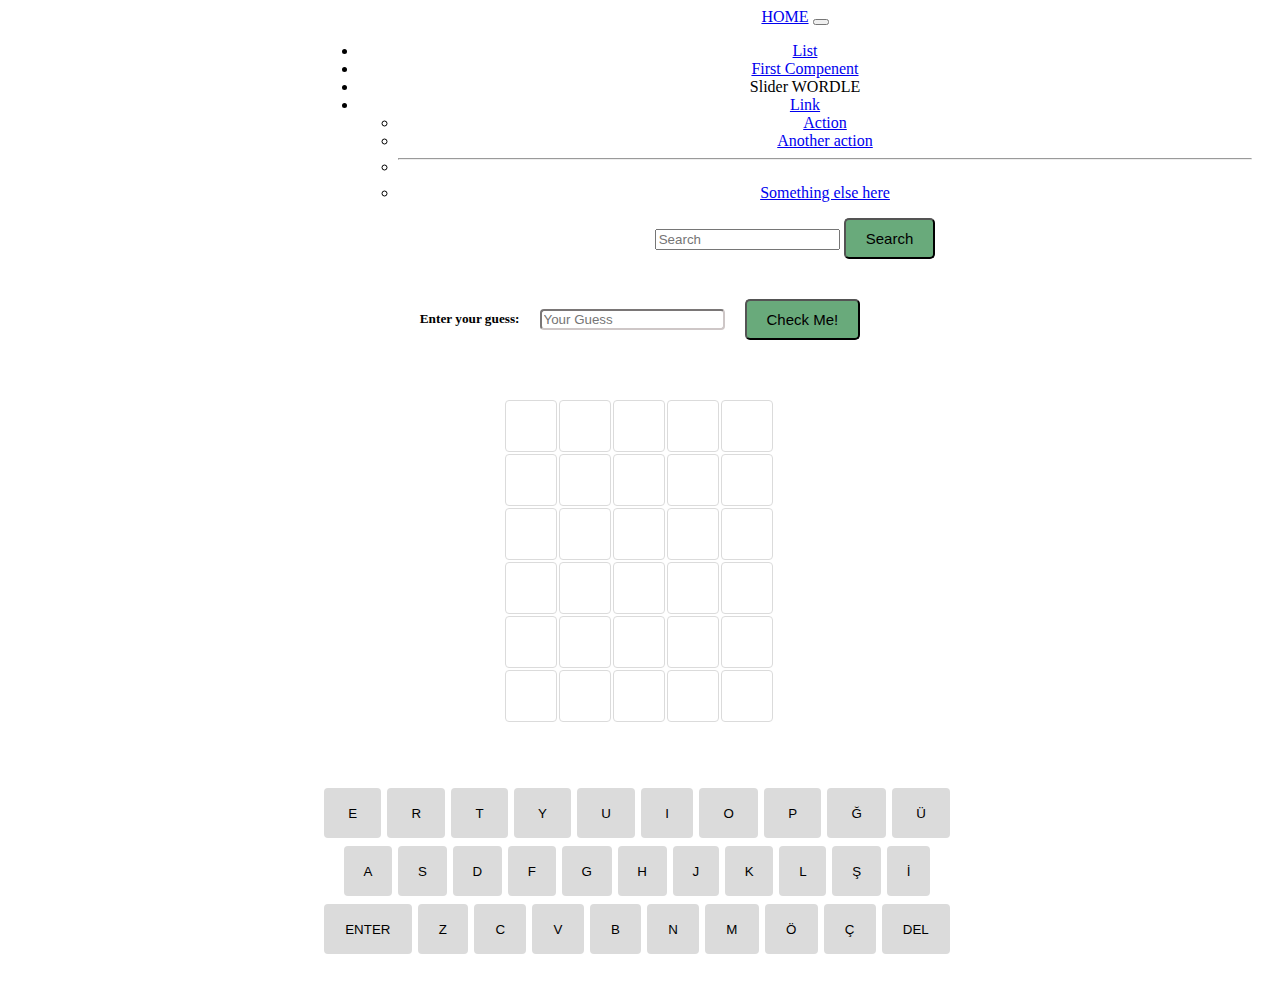
==== commit 48bfda18: "Yapılacak görevlere bakıldı." ====
--- a/index.html
+++ b/index.html
@@ -66,7 +66,7 @@
   <section id="guess-list">
     <div id="game-board">
       <div class="row" id="row_1">
-        <div class="cell"></div> 
+        <div class="cell"></div>
         <div class="cell" id="cell_2"></div>
         <div class="cell" id="cell_3"></div>
         <div class="cell" id="cell_4"></div>
@@ -108,9 +108,12 @@
         <div class="cell" id="cell_5"></div>
       </div>
     </div>
-    <!-- <div>
-      <h5>deneme</h5>
-    </div> -->
+  
+    <div id="mesaj"></div>
+    <div>
+      <button id="restart-button">Tekrar Oyna</button>
+    </div>
+    
     <div id="keyboard-container">
       <div class="keyboard-row">
         <button data-key="e">e</button>
@@ -155,6 +158,7 @@
   </section>
 
   <script src="index.js" charset="utf-8"></script>
+  <script src="confetti.js" charset="utf-8"></script>
   <!--Bootstrap js linki-->
   <script src="https://cdn.jsdelivr.net/npm/bootstrap@5.3.0-alpha3/dist/js/bootstrap.bundle.min.js"
     integrity="sha384-ENjdO4Dr2bkBIFxQpeoTz1HIcje39Wm4jDKdf19U8gI4ddQ3GYNS7NTKfAdVQSZe"
--- a/styles.css
+++ b/styles.css
@@ -1,18 +1,22 @@
 body {
     background-color: #ffffff;
 }
+
 /*navbar*/
 .navbar {
     margin: 0;
     justify-content: center;
     text-align: center;
 }
+
 .container-fluid {
     margin-left: 310px;
 }
-.nav-item{
+
+.nav-item {
     margin-right: 20px;
 }
+
 /*check */
 .h5 {
     text-align: center;
@@ -28,75 +32,114 @@
     margin-bottom: 50px;
 }
 
-#guess-check div {
+#guess-check div{
     flex: 1;
     display: flex;
     justify-content: center;
     align-items: center;
-    margin-left: 325px;
-    margin-right: 275px;
+    margin-left: 25%;
+    margin-right: 25%;
 }
 
 .guess-control {
     margin: auto 20px;
-    border-radius: 5px;
-    border-color: #666666;
+    border-radius: 4px;
+    border-color: #cec7c7;
 }
 
-
 .btn {
-    background: #3498db;
-    background-image: -webkit-linear-gradient(top, #3498db, #2980b9);
-    background-image: -moz-linear-gradient(top, #3498db, #2980b9);
-    background-image: -ms-linear-gradient(top, #3498db, #2980b9);
-    background-image: -o-linear-gradient(top, #3498db, #2980b9);
-    background-image: linear-gradient(to bottom, #3498db, #2980b9);
-    -webkit-border-radius: 1;
-    -moz-border-radius: 1;
-    border-radius: 1px;
-    -webkit-box-shadow: 10px 9px 3px #666666;
-    -moz-box-shadow: 10px 9px 3px #666666;
-    box-shadow: 10px 9px 3px #666666;
+    background: #69aa7b;
+    border-radius: 5px;
     font-family: Arial;
-    color: #ffffff;
-    font-size: 30px;
+    color: #000;
+    font-size: 15px;
     padding: 10px 20px 10px 20px;
     text-decoration: none;
     box-sizing: 100%;
 }
 
 .btn:hover {
-    background: #3cb0fd;
-    background-image: -webkit-linear-gradient(top, #3cb0fd, #3498db);
-    background-image: -moz-linear-gradient(top, #3cb0fd, #3498db);
-    background-image: -ms-linear-gradient(top, #3cb0fd, #3498db);
-    background-image: -o-linear-gradient(top, #3cb0fd, #3498db);
-    background-image: linear-gradient(to bottom, #3cb0fd, #3498db);
+    background: rgb(219, 219, 219);
     text-decoration: none;
 }
+
 /*game board */
 #guess-list {
-  display: flex;
-  flex-direction: column;
+    display: flex;
+    flex-direction: column;
 }
 
 .row {
-  display: flex;
-  justify-content: center;
-  align-items: center;
+    display: flex;
+    justify-content: center;
+    align-items: center;
+    padding: 1px;
 }
 
 .cell {
-  width: 50px;
-  height: 50px;
-  background-color: beige;
-  margin-right: 2px;
-  border: 1px solid white;
-  font-size: 24px;
-  display: flex;
-  justify-content: center;
-  align-items: center;
+    width: 50px;
+    height: 50px;
+    background-color: white;
+    margin-right: 2px;
+    border: 1px solid rgb(219, 219, 219);
+    font-size: 24px;
+    display: flex;
+    justify-content: center;
+    align-items: center;
+    border-radius: 4px;
 }
 
-       
+#mesaj {
+    margin-left: 45%;
+    margin-right: 45%;
+    margin-top: 25px;
+    font-size: 40px;
+}
 
+#restart-button {
+    display: none;
+    margin-left: 45%;
+    margin-right: 45%;
+    font-size: 12px;
+}
+
+/*keyboard*/
+
+#keyboard-container {
+    margin-top: 40px;
+    height: 200px;
+    margin-right: 25%;
+    margin-left: 25%
+}
+
+.keyboard-row {
+    display: flex;
+    justify-content: center;
+    width: 100%;
+    margin: 0 auto 8px;
+    touch-action: manipulation;
+}
+
+.keyboard-row button {
+    border: 0;
+    padding: 0;
+    height: 50px;
+    cursor: pointer;
+    background-color: rgb(219, 219, 219);
+    color: black;
+    text-transform: uppercase;
+    flex-grow: 1;
+    margin-right: 6px;
+    border-radius: 4px;
+    display: flex;
+    justify-content: center;
+    align-items: center;
+}
+
+.wide-button {
+    flex-grow: 1.5;
+}
+
+.spacer-half {
+    flex-grow: 0.5;
+}